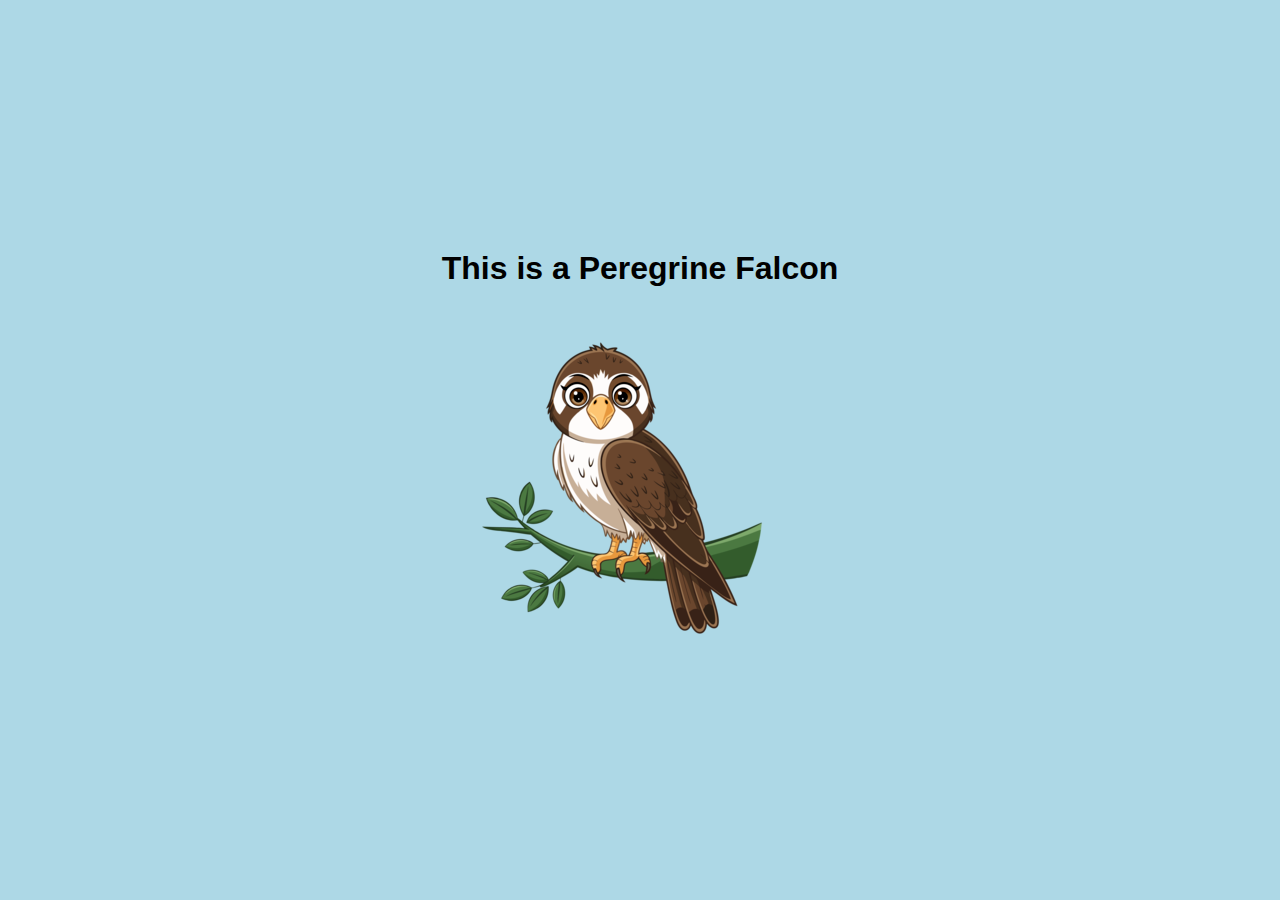
==== falcon.html @ 092ab6ad "added red panda and falcoln" ====
<!DOCTYPE html>
<html lang="en">
<head>
    <meta charset="UTF-8">
    <meta name="viewport" content="width=device-width, initial scale =1.0">
    <title>Falcoln Page</title>
    <link rel="stylesheet" href="styles.css">
</head>
<body>
    <div class="redpanda">
    <h1>This is a Peregrine Falcon</h1>
    <img src="images/falcoln.png">
</div>
</body>
</html>
---- styles.css ----
body {
    background-color:lightblue;
    font-family: Arial, sans-serif; /* Change to any font you like */
    display: flex;
    justify-content: center;
    align-items: center;
    height: 100vh;
    margin: 0;
}

.button-container {
    display: flex;
    flex-wrap: wrap;
    gap: 20px; /* Space between buttons */
}

.btn {
    text-decoration: none;
    background-color: #007bff;
    color: white;
    padding: 15px 25px;
    border-radius: 8px;
    font-size: 18px;
    font-weight: bold;
    transition: 0.3s;
}

.btn:hover {
    background-color: #0056b3;
}
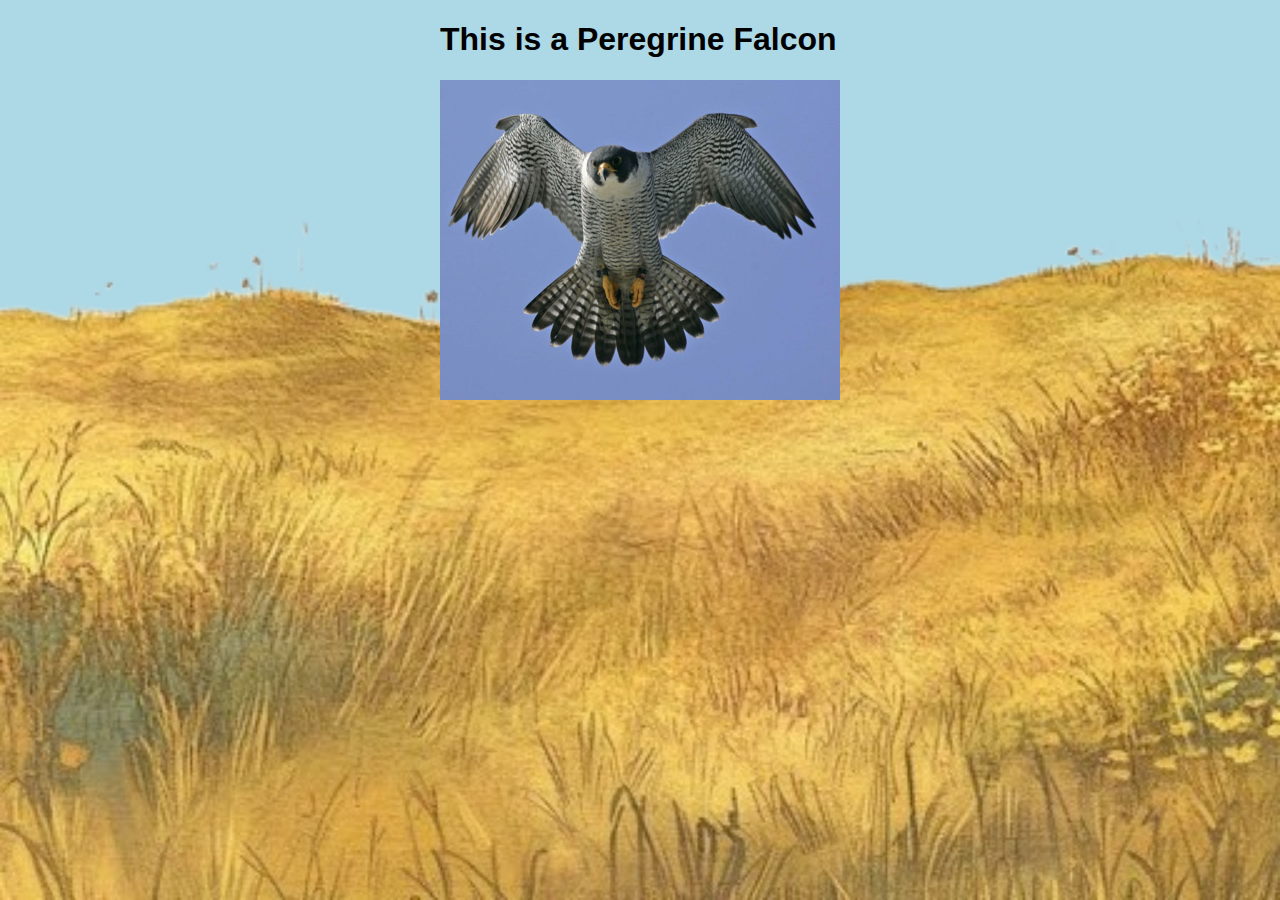
==== commit 496e57f5: "added images for all the animals" ====
--- a/falcon.html
+++ b/falcon.html
@@ -9,7 +9,7 @@
 <body>
     <div class="redpanda">
     <h1>This is a Peregrine Falcon</h1>
-    <img src="images/falcoln.png">
+    <img src="./images/falcon2.jpg" style="width: 400px">
 </div>
 </body>
 </html>--- a/styles.css
+++ b/styles.css
@@ -1,30 +1,71 @@
+/* General Styles */
 body {
-    background-color:lightblue;
-    font-family: Arial, sans-serif; /* Change to any font you like */
+    background-color: lightblue;
+    font-family: Arial, sans-serif;
+    margin: 0;
+    height: 100vh;
     display: flex;
-    justify-content: center;
+    flex-direction: column;
     align-items: center;
-    height: 100vh;
-    margin: 0;
+    background-image: url(./images/background.png);
+    background-size: cover;  /* Make sure the image covers the whole screen */
 }
 
-.button-container {
-    display: flex;
-    flex-wrap: wrap;
-    gap: 20px; /* Space between buttons */
+/* Header */
+.header {
+    text-align: center;
+    color: rgb(58, 145, 11);
+    font-size: 40px;
+    margin-top: 20px;
+    width: 100%;
 }
 
+/* Button Container */
+.button-container {
+    position: absolute;
+    top: 50%;
+    left: 50%;
+    transform: translate(-50%, -50%);
+    width: 100%;
+    height: 80vh;
+}
+
+/* Button Wrapper */
+.btn-wrapper {
+    position: absolute;
+    display: flex;
+    flex-direction: column;
+    align-items: center;
+    text-align: center;
+}
+
+/* Button */
 .btn {
     text-decoration: none;
     background-color: #007bff;
     color: white;
     padding: 15px 25px;
-    border-radius: 8px;
+    border-radius: 10px;
     font-size: 18px;
     font-weight: bold;
     transition: 0.3s;
+    margin-top: px; /* Space between image and button */
 }
 
 .btn:hover {
     background-color: #0056b3;
 }
+
+/* home animal images */
+.animal-img {
+    width: 200px;
+    height: 200px;
+    object-fit: cover;
+    margin-bottom: 5px;
+}
+
+/* Positioning for Four Corners */
+.top-left { top: 30%; left: 30%; }
+.top-right { top: 30%; right: 30%; }
+.bottom-left { bottom: 0; left: 30%; }
+.bottom-right { bottom: 0%; right: 30%; }
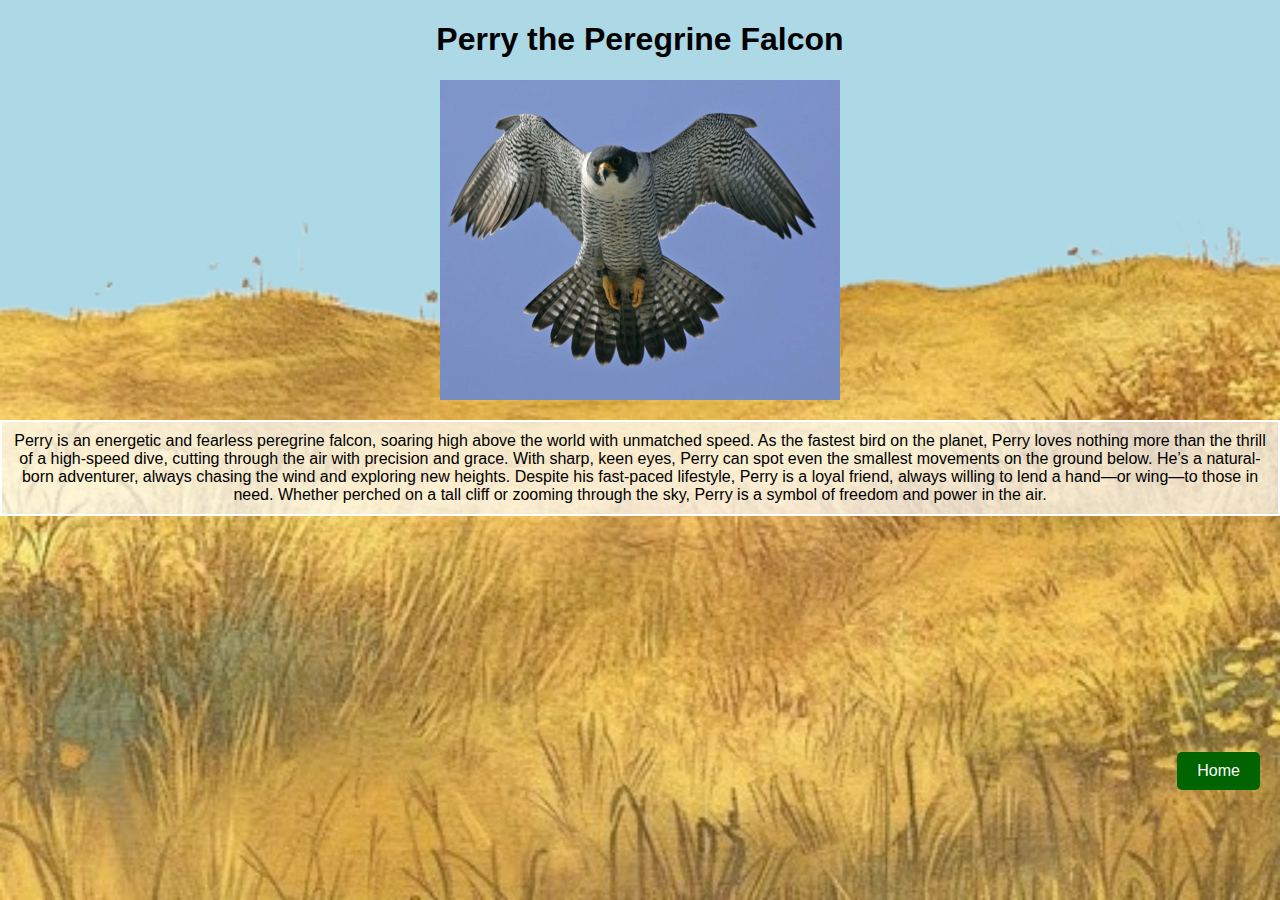
==== commit 7b7bcbf7: "added home button feature on animal pages, as well as animal descirptions and images" ====
--- a/falcon.html
+++ b/falcon.html
@@ -7,9 +7,14 @@
     <link rel="stylesheet" href="styles.css">
 </head>
 <body>
-    <div class="redpanda">
-    <h1>This is a Peregrine Falcon</h1>
+    <div class="redpanda"style="text-align: center;">
+    <h1>Perry the Peregrine Falcon</h1>
     <img src="./images/falcon2.jpg" style="width: 400px">
+    <p style="border: 2px solid white; padding: 10px; background-color: rgba(255, 255, 255, 0.7);">Perry is an energetic and fearless peregrine falcon, soaring high above the world with unmatched speed. As the fastest bird on the planet, Perry loves nothing more than the thrill of a high-speed dive, cutting through the air with precision and grace. With sharp, keen eyes, Perry can spot even the smallest movements on the ground below. He’s a natural-born adventurer, always chasing the wind and exploring new heights. Despite his fast-paced lifestyle, Perry is a loyal friend, always willing to lend a hand—or wing—to those in need. Whether perched on a tall cliff or zooming through the sky, Perry is a symbol of freedom and power in the air.</p>
+    <div class="button-container">
+        <a href="./index.html" style="position: fixed; bottom: 20px; right: 20px; padding: 10px 20px; background-color: darkgreen; color: white; text-decoration: none; border-radius: 5px;" onmouseover="this.style.boxShadow='0 8px 16px rgba(0, 100, 0, 0.5)';" onmouseout="this.style.boxShadow='0 4px 8px rgba(0, 0, 0, 0.2)';">
+            Home</a>
+            </div>
 </div>
 </body>
 </html>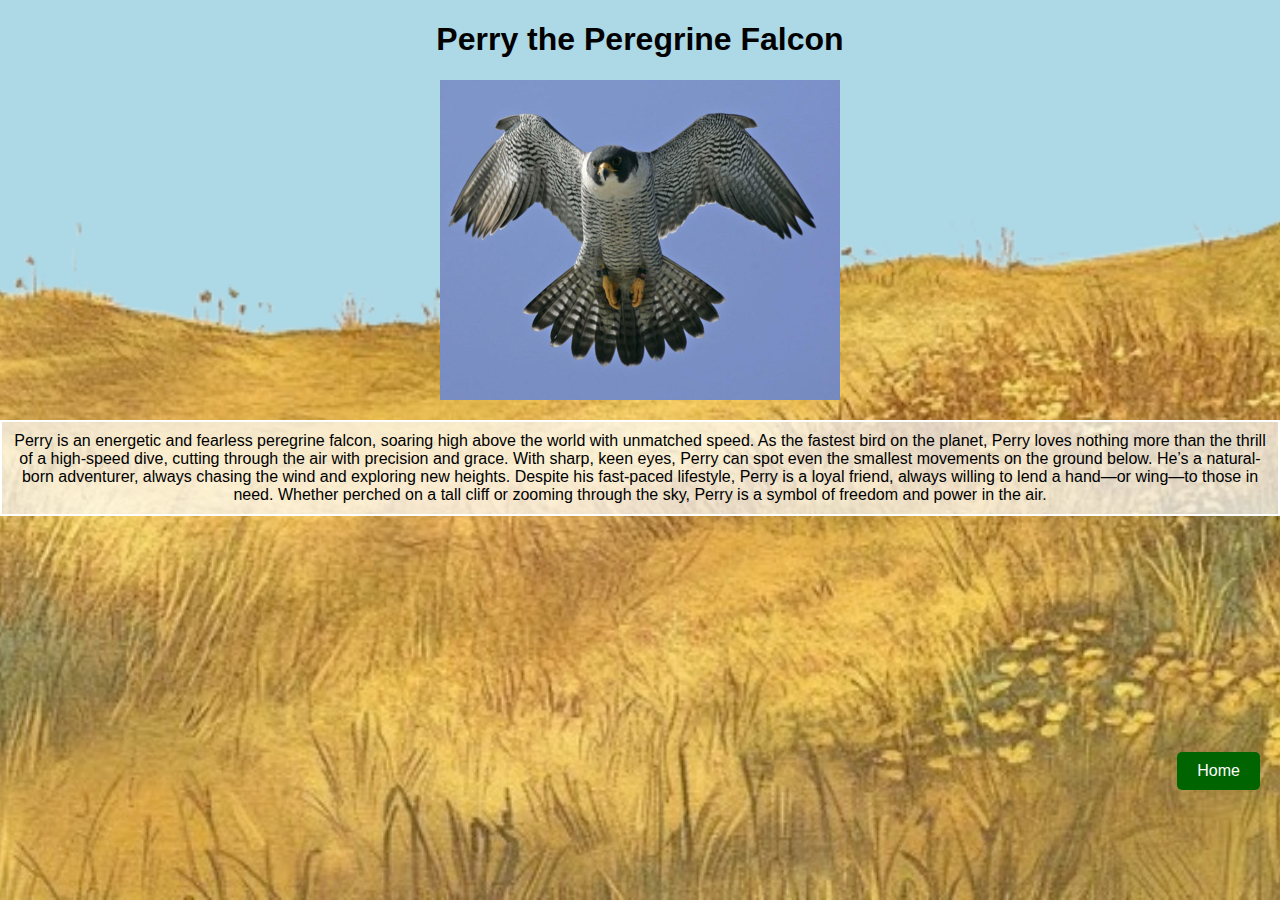
==== commit be283255: "fixed up commenting and general quality of life / readability of code" ====
--- a/falcon.html
+++ b/falcon.html
@@ -7,11 +7,14 @@
     <link rel="stylesheet" href="styles.css">
 </head>
 <body>
+        <!-- description and image of falcon -->
+
     <div class="redpanda"style="text-align: center;">
     <h1>Perry the Peregrine Falcon</h1>
     <img src="./images/falcon2.jpg" style="width: 400px">
     <p style="border: 2px solid white; padding: 10px; background-color: rgba(255, 255, 255, 0.7);">Perry is an energetic and fearless peregrine falcon, soaring high above the world with unmatched speed. As the fastest bird on the planet, Perry loves nothing more than the thrill of a high-speed dive, cutting through the air with precision and grace. With sharp, keen eyes, Perry can spot even the smallest movements on the ground below. He’s a natural-born adventurer, always chasing the wind and exploring new heights. Despite his fast-paced lifestyle, Perry is a loyal friend, always willing to lend a hand—or wing—to those in need. Whether perched on a tall cliff or zooming through the sky, Perry is a symbol of freedom and power in the air.</p>
     <div class="button-container">
+        <!-- home button -->
         <a href="./index.html" style="position: fixed; bottom: 20px; right: 20px; padding: 10px 20px; background-color: darkgreen; color: white; text-decoration: none; border-radius: 5px;" onmouseover="this.style.boxShadow='0 8px 16px rgba(0, 100, 0, 0.5)';" onmouseout="this.style.boxShadow='0 4px 8px rgba(0, 0, 0, 0.2)';">
             Home</a>
             </div>
--- a/styles.css
+++ b/styles.css
@@ -1,4 +1,4 @@
-/* General Styles */
+/* styling for the overall page, added a safari background*/
 body {
     background-color: lightblue;
     font-family: Arial, sans-serif;
@@ -9,9 +9,10 @@
     align-items: center;
     background-image: url(./images/background.png);
     background-size: cover;  /* Make sure the image covers the whole screen */
+    background-position: center; /* Center the background image */
 }
 
-/* Header */
+/* header syling ( welcome to muslims zoo and about )*/
 .header {
     text-align: center;
     color: rgb(58, 145, 11);
@@ -20,7 +21,7 @@
     width: 100%;
 }
 
-/* Button Container */
+/* button container */
 .button-container {
     position: absolute;
     top: 50%;
@@ -39,7 +40,7 @@
     text-align: center;
 }
 
-/* Button */
+/* button itself */
 .btn {
     text-decoration: none;
     background-color: #007bff;
@@ -49,14 +50,14 @@
     font-size: 18px;
     font-weight: bold;
     transition: 0.3s;
-    margin-top: px; /* Space between image and button */
+    margin-top: 10px; /* Space between image and button */
 }
 
 .btn:hover {
     background-color: #0056b3;
 }
 
-/* home animal images */
+/* images for animals on home page */
 .animal-img {
     width: 200px;
     height: 200px;
@@ -64,7 +65,7 @@
     margin-bottom: 5px;
 }
 
-/* Positioning for Four Corners */
+/* animal positioning on home */
 .top-left { top: 30%; left: 30%; }
 .top-right { top: 30%; right: 30%; }
 .bottom-left { bottom: 0; left: 30%; }
